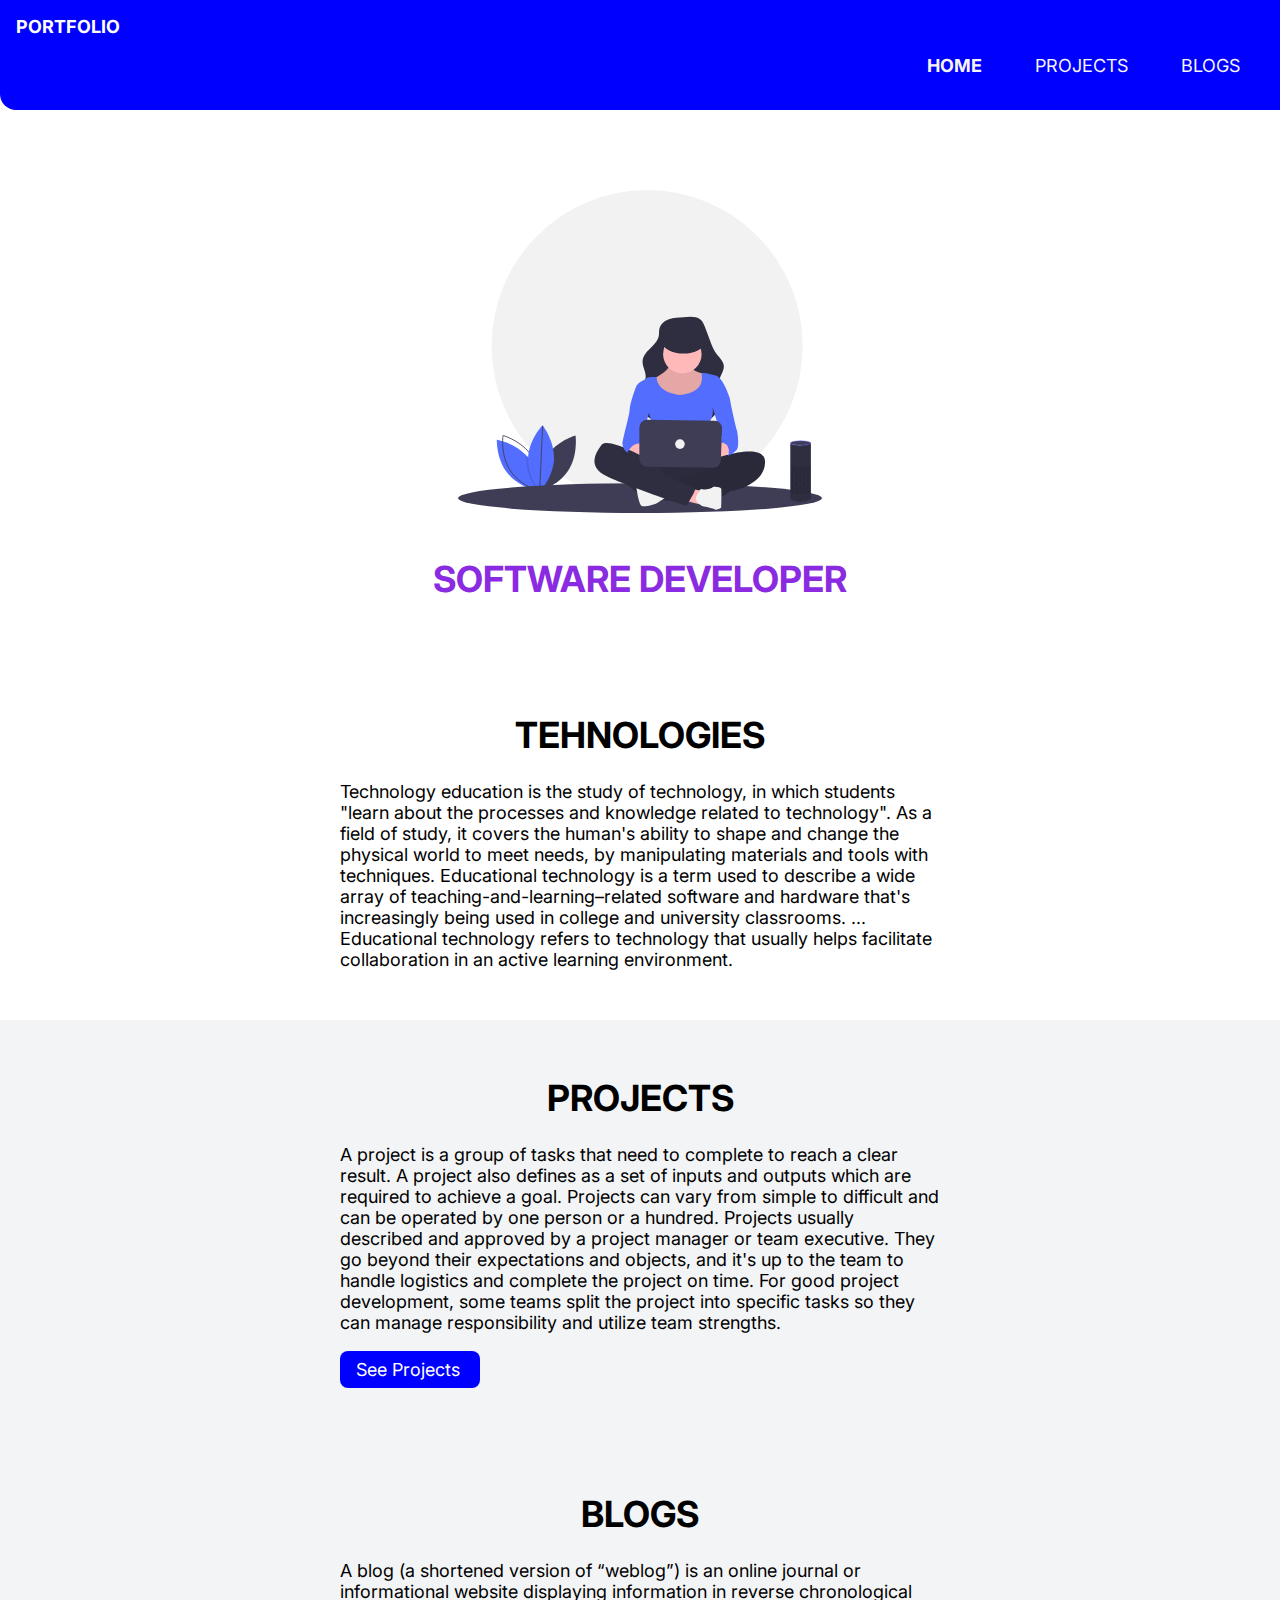
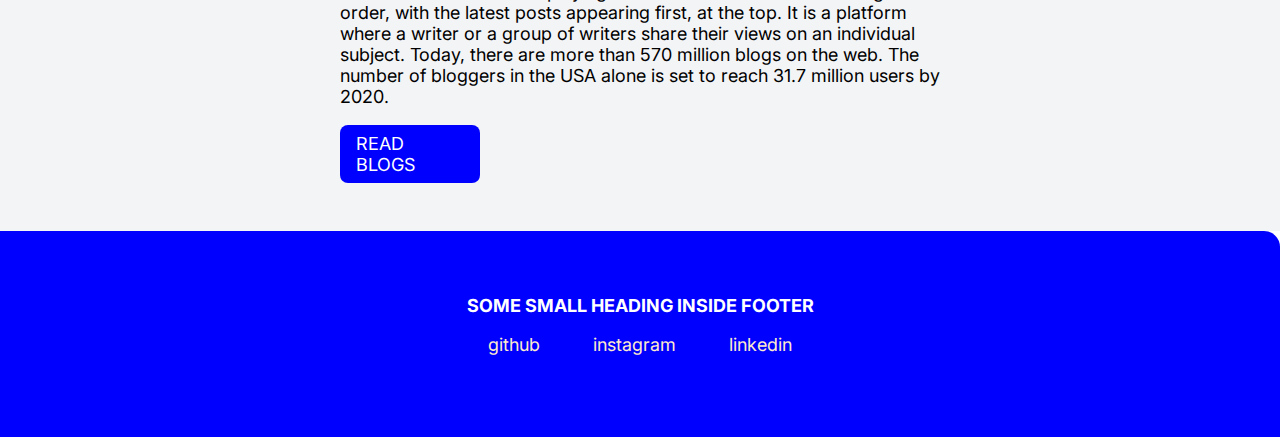
==== portfolio.html @ 468472dd "file change" ====
<!DOCTYPE html>
<html lang="en">

<head>
    <meta charset="UTF-8">
    <meta name="viewport" content="width=device-width, initial-scale=1.0">
    <title>Component Library</title>

    <link href="/styles.css" rel="stylesheet" />
</head>

<body>
    <nav class="navigation container">
        <div class="nav-brand">PORTFOLIO</div>
        <ul class="list-non-bullet nav-pills">
            <li class="list-item-inline">
                <a class="link link-active" href="">HOME</a>
            </li>
            <li class="list-item-inline">
                <a class="link" href="project.html">PROJECTS</a>
            </li>
            <li class="list-item-inline">
                <a class="link" href="blogs.html">BLOGS</a>
            </li>
        </ul>
    </nav>
    <header class="hero">
        <img  src="programing.svg"   width="30% " height="30%" />
        <h1 class="hero-heading">SOFTWARE <span class="heading-inverted">DEVELOPER</span></h1>
    </header>
    <section class="section">
        <div class="container container-center">
            <h1>TEHNOLOGIES</h1>
            <p>Technology education is the study of technology, in which students "learn about the processes and knowledge related to technology". As a field of study, it covers the human's ability to shape and change the physical world to meet needs, by manipulating materials and tools with techniques.
            Educational technology is a term used to describe a wide array of teaching-and-learning–related software and hardware that's increasingly being used in college and university classrooms. ... Educational technology refers to technology that usually helps facilitate collaboration in an active learning environment.</p>
        </div>
    </section>
    <section class="section ow">
        <div class="container container-center">
            <h1>PROJECTS</h1>
            <p>A project is a group of tasks that need to complete to reach a clear result. A project also defines as a set of inputs and outputs which are required to achieve a goal. Projects can vary from simple to difficult and can be operated by one person or a hundred.
            Projects usually described and approved by a project manager or team executive. They go beyond their expectations and objects, and it's up to the team to handle logistics and complete the project on time. For good project development, some teams split the project into specific tasks so they can manage responsibility and utilize team strengths.
            </p>
            <a class="link link-primary" href="projects.html">See Projects</a>
        </div>
    </section>
    <section class="section ow">
        <div class="container container-center">
            <h1>BLOGS</h1>
            <p>A blog (a shortened version of “weblog”) is an online journal or informational website displaying information in reverse chronological order, with the latest posts appearing first, at the top. It is a platform where a writer or a group of writers share their views on an individual subject.
            Today, there are more than 570 million blogs on the web. The number of bloggers in the USA alone is set to reach 31.7 million users by 2020.
            </p>
            <a class="link link-primary" href="blogs.html">READ BLOGS</a>
        </div>
    </section>
    <footer class="footer">
        <div class="footer-header">SOME SMALL HEADING INSIDE FOOTER</div>
        <ul class="social-links list-non-bullet">
            <li class="list-item-inline">
                <a class="link" href="https://github.com/">
                    github
                </a>
            </li>
            <li class="list-item-inline">
                <a class="link" href="https://www.instagram.com/">
                    instagram
                </a>
            </li>
            <li class="list-item-inline">
                <a class="link" href="https://www.linkedin.com/in/shaik-shabeera-begum/">
                    linkedin
                </a>
            </li>
            
        </ul>
    </footer>
</body>

</html>
---- styles.css ----
@import url('https://fonts.googleapis.com/css2?family=Domine:wght@700&family=Inter&family=Lato:ital,wght@0,900;1,400;1,700;1,900&family=Lora:ital,wght@0,600;1,500;1,600&family=M+PLUS+1:wght@700;900&family=Montagu+Slab:wght@400;700&family=Shippori+Antique+B1&family=Source+Sans+Pro&family=Tinos:ital,wght@0,700;1,400;1,700&family=Ubuntu:ital@1&display=swap');

:root {
    --primary-color:blue;
    --off-white: #F3F4F6;
    --dark-gray: #6B7280;
}

body {
    font-family: 'Inter', sans-serif;
    margin: 0px;
    font-size: large;

}


/* .margin-md {
    margin: 1rem;
} */

.container {
    padding: 0rem 1rem;
}

.container-center {
    max-width: 600px;
    margin: auto;
}


.link {
    box-sizing: border-box;
    text-decoration: none;
    padding: 0.5rem 1rem;
}

.link-primary {
    background-color: var(--primary-color);
    border-radius: 0.5rem;
    color: white;
    display: block;
    max-width: 140px;
    margin: 1rem 1rem 1rem 0rem;
}

.link-secondary {
    color: var(--primary-color);
    border-radius: 0.5rem;
    border: 1px solid var(--primary-color);
    display: block;
    max-width: 140px;
    margin: 1rem 1rem 1rem 0rem;
}


.list-non-bullet {
    list-style: none;
    padding-inline-start: 0px;
}

.list-item-inline {
    display: inline;
    padding: 0rem 0.5rem;
}


.navigation {
    background-color: var(--primary-color);
    color: white;
    padding: 1rem;
    border-bottom-left-radius: 1rem;
}

.navigation .nav-brand {
    font-weight: bold;
}

.navigation .nav-pills {
    text-align: right;
}

.navigation .link {
    color:whitesmoke;
}

.navigation .link-active {
    font-weight: bold;
}


.hero {
    padding: 2rem;
    padding-top: 5rem;
    text-align: center;

}

.hero .hero-img {
    max-width: 80%;
    width: 350px;
    display: block;
    margin: auto;
}

.hero .hero-heading {
    text-align: center;
    padding-top: 1rem;
    color:blueviolet;
}

.hero .hero-heading .heading-inverted {
    color:blueviolet;
}



.section {
    padding: 2rem;
}

.section h1 {
    text-align: center;

}

.ow {
    background-color: var(--off-white);
}


.footer {
    background-color: var(--primary-color);
    padding: 4rem 1rem;
    text-align: center;
    color: white;
    border-top-right-radius: 1rem;
}

.footer .link {
    color:blanchedalmond
}

.footer .footer-header {
    font-weight: bold;
    font-size: large;
}

.footer ul {
    padding-inline-start: 0px;
}

.showcase-list {
    padding: 2rem;
}

.showcase-blog {
    padding-bottom: 6rem;
}
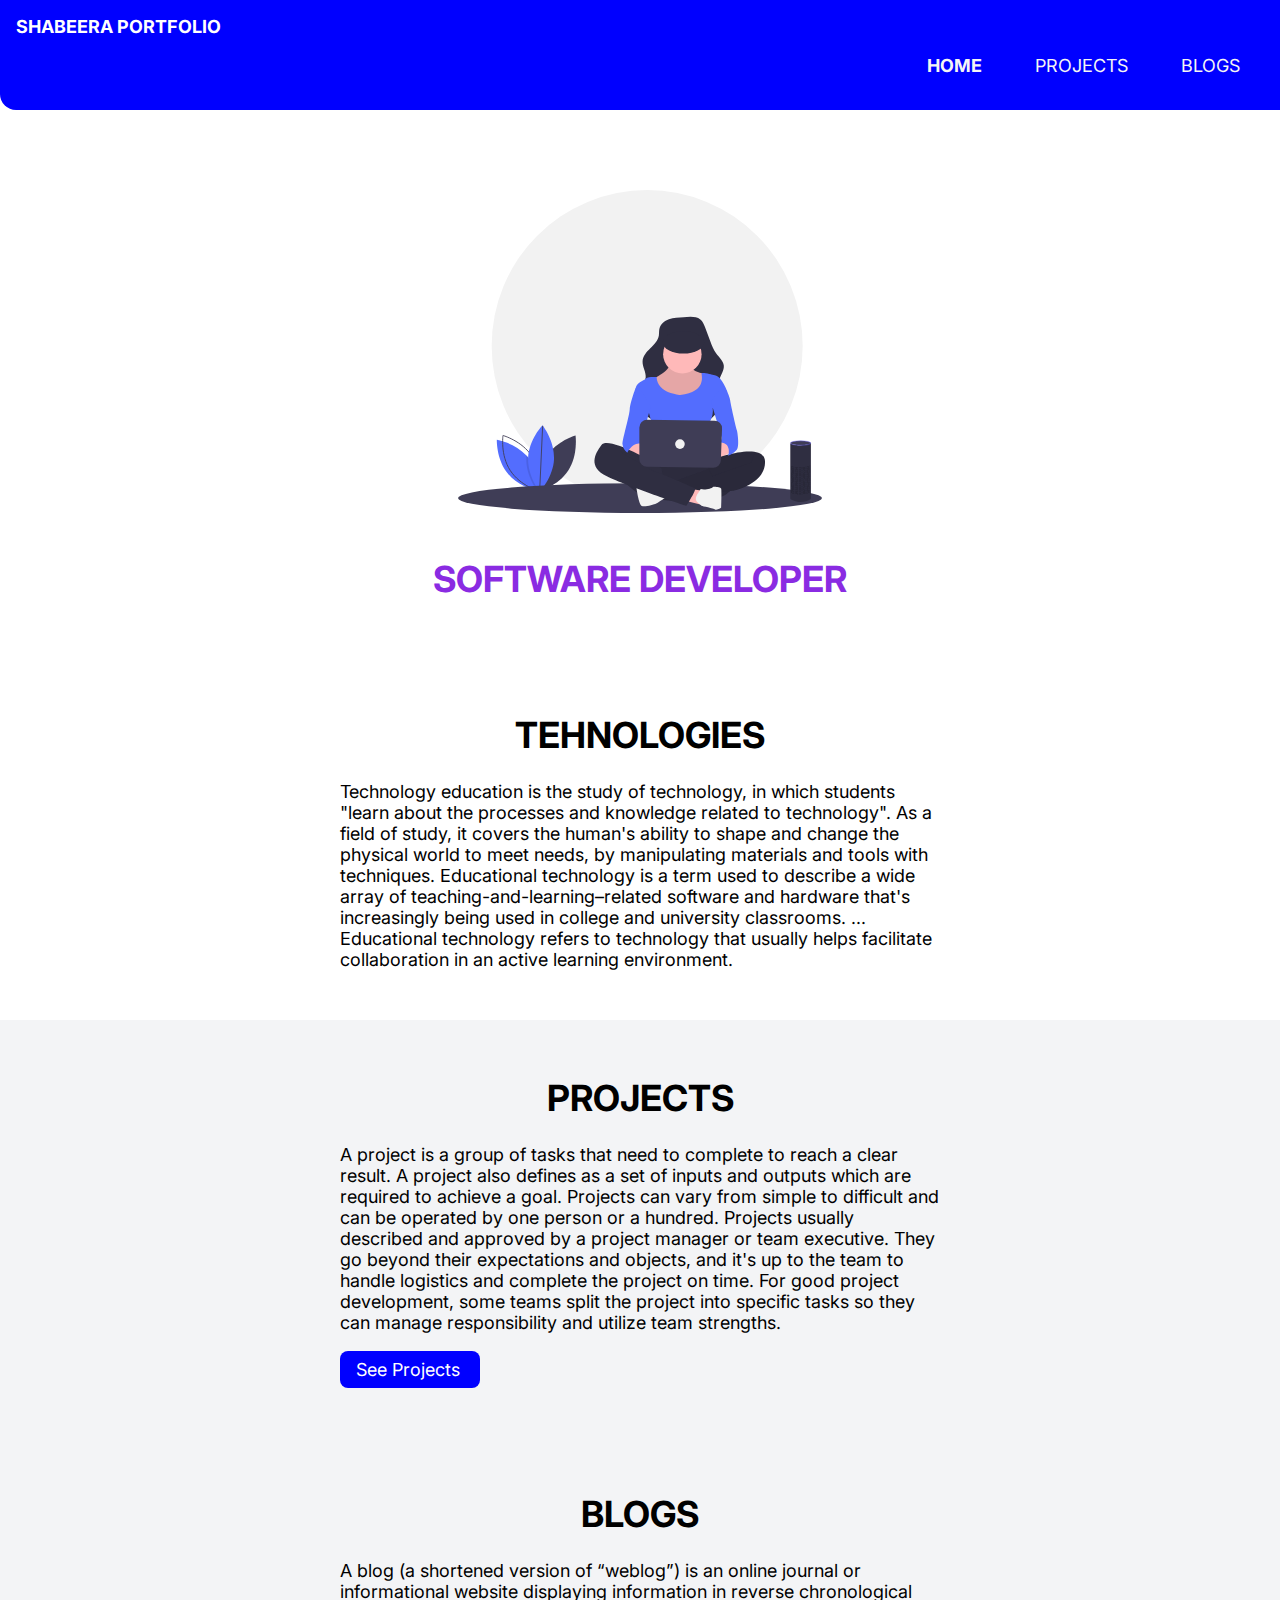
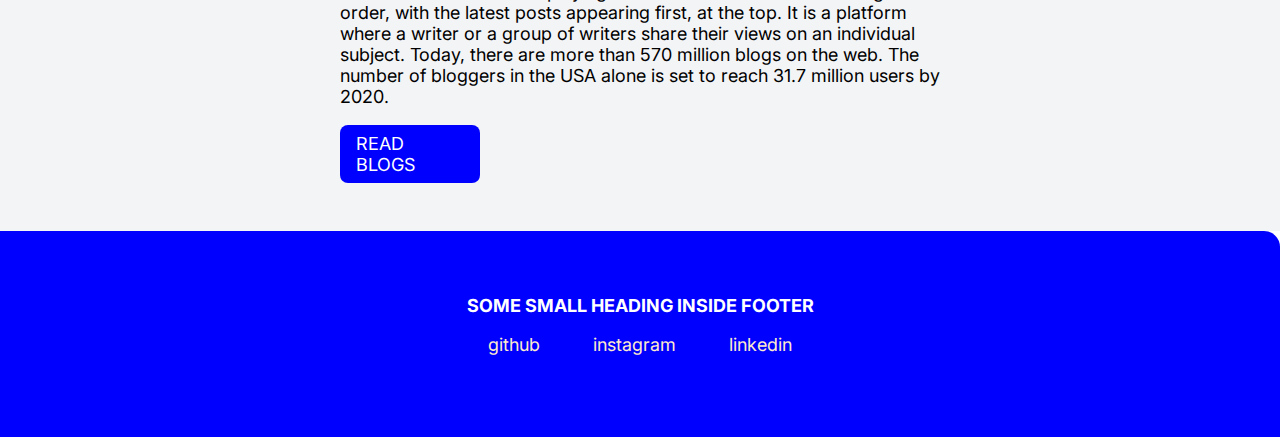
==== commit a2420899: "commit to mian" ====
--- a/portfolio.html
+++ b/portfolio.html
@@ -11,13 +11,13 @@
 
 <body>
     <nav class="navigation container">
-        <div class="nav-brand">PORTFOLIO</div>
+        <div class="nav-brand"> SHABEERA PORTFOLIO</div>
         <ul class="list-non-bullet nav-pills">
             <li class="list-item-inline">
-                <a class="link link-active" href="">HOME</a>
+                <a class="link link-active" href="home.html">HOME</a>
             </li>
             <li class="list-item-inline">
-                <a class="link" href="project.html">PROJECTS</a>
+                <a class="link" href="index.html">PROJECTS</a>
             </li>
             <li class="list-item-inline">
                 <a class="link" href="blogs.html">BLOGS</a>
@@ -41,7 +41,7 @@
             <p>A project is a group of tasks that need to complete to reach a clear result. A project also defines as a set of inputs and outputs which are required to achieve a goal. Projects can vary from simple to difficult and can be operated by one person or a hundred.
             Projects usually described and approved by a project manager or team executive. They go beyond their expectations and objects, and it's up to the team to handle logistics and complete the project on time. For good project development, some teams split the project into specific tasks so they can manage responsibility and utilize team strengths.
             </p>
-            <a class="link link-primary" href="projects.html">See Projects</a>
+            <a class="link link-primary" href="project.html">See Projects</a>
         </div>
     </section>
     <section class="section ow">
--- a/styles.css
+++ b/styles.css
@@ -13,10 +13,6 @@
 
 }
 
-
-/* .margin-md {
-    margin: 1rem;
-} */
 
 .container {
     padding: 0rem 1rem;
@@ -37,19 +33,26 @@
 .link-primary {
     background-color: var(--primary-color);
     border-radius: 0.5rem;
-    color: white;
+     color: white; 
     display: block;
     max-width: 140px;
     margin: 1rem 1rem 1rem 0rem;
 }
 
 .link-secondary {
-    color: var(--primary-color);
+    background-color: var(--primary-color);
+    color: white;
     border-radius: 0.5rem;
     border: 1px solid var(--primary-color);
     display: block;
     max-width: 140px;
     margin: 1rem 1rem 1rem 0rem;
+}
+.link-secondary:hover{
+    background-color: crimson;
+}
+.link-primary:hover{
+    background-color:green;
 }
 
 
@@ -86,6 +89,11 @@
 .navigation .link-active {
     font-weight: bold;
 }
+.navigation .link:hover{
+    background-color: darkmagenta;
+}
+
+
 
 
 .hero {
@@ -118,14 +126,15 @@
     padding: 2rem;
 }
 
+
 .section h1 {
     text-align: center;
 
 }
 
 .ow {
-    background-color: var(--off-white);
-}
+    background-color:var(--off-white);
+} 
 
 
 .footer {
@@ -151,6 +160,7 @@
 
 .showcase-list {
     padding: 2rem;
+
 }
 
 .showcase-blog {
